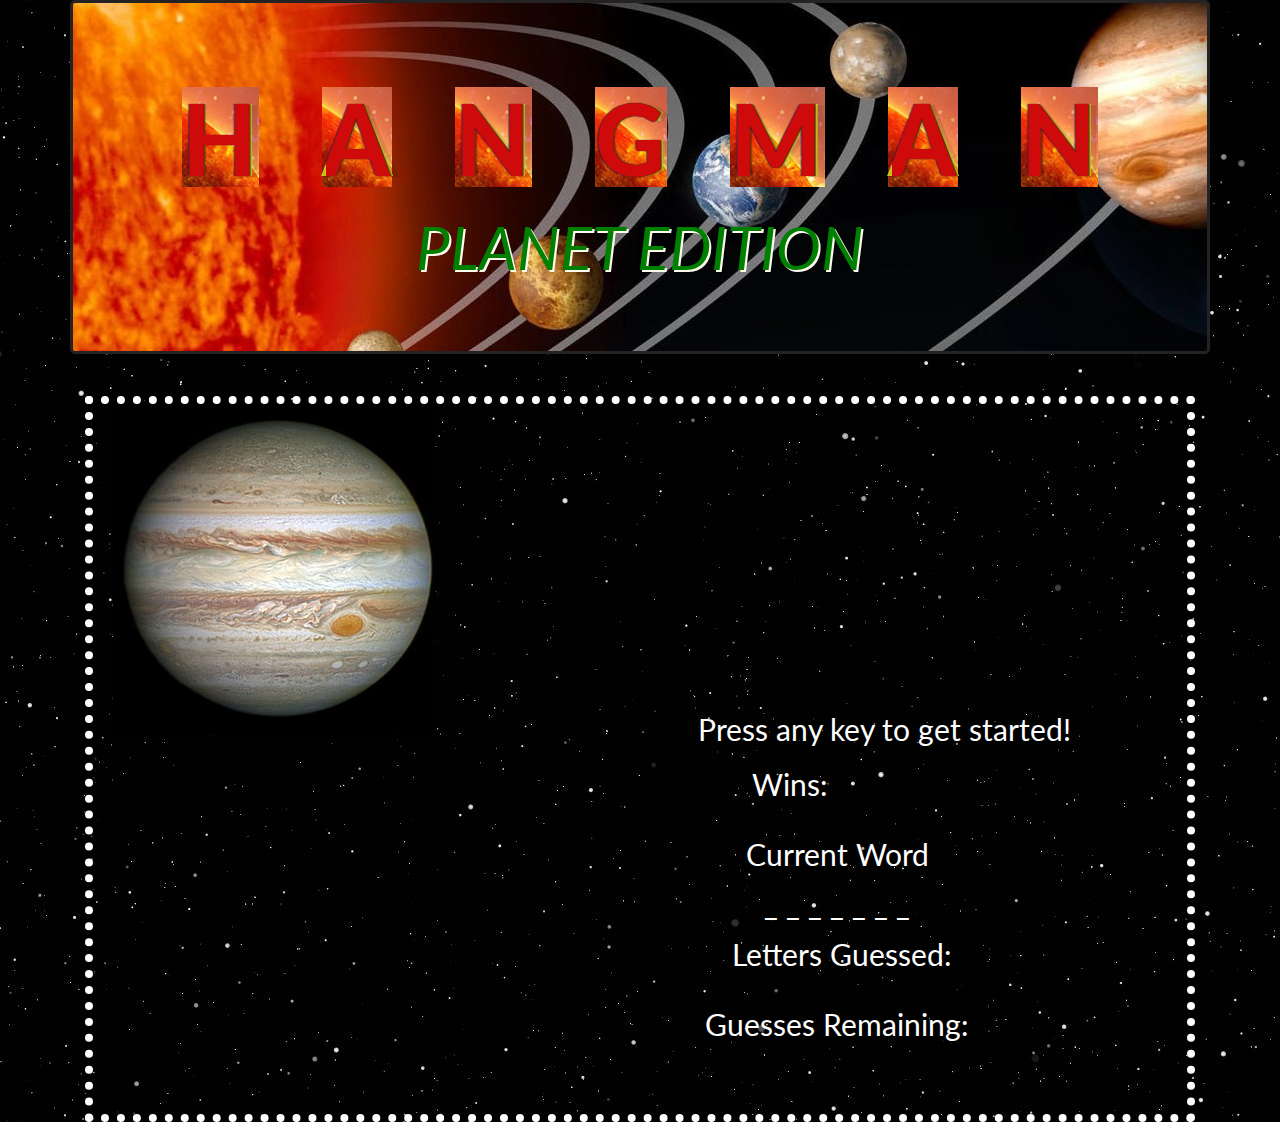
==== index.html @ fab5667a "added planet header" ====
<!DOCTYPE html>
<html lang="en">
<head>
    <meta charset="UTF-8">
    <meta name="viewport" content="width=device-width, initial-scale=1.0">
    <meta http-equiv="X-UA-Compatible" content="ie=edge">
    <title>HangMan</title>
    <link rel="stylesheet" href="https://maxcdn.bootstrapcdn.com/bootstrap/4.0.0/css/bootstrap.min.css" integrity="sha384-Gn5384xqQ1aoWXA+058RXPxPg6fy4IWvTNh0E263XmFcJlSAwiGgFAW/dAiS6JXm" crossorigin="anonymous">
    <link rel="stylesheet" href="assets/css/reset.css">
    <link rel="stylesheet" href="assets/css/style.css">
</head>
<body>
<div class="container">
    <div class="row">
        <header class="col-xl-12 jumbotron">
        <div class="foo">
            <h1> 
                <span class="letter" data-letter="H">H</span> 
                <span class="letter" data-letter="A">A</span>
                <span class="letter" data-letter="N">N</span>
                <span class="letter" data-letter="G">G</span>
                <span class="letter" data-letter="M">M</span>
                <span class="letter" data-letter="A">A</span>
                <span class="letter" data-letter="N">N</span>
            </h1>
        </div>
            <p class="ple">PLANET EDITION</p>
        </header>
    </div>
    <div class="borders"> 
    <div class="row">
        <div class="col-md-6 leftrow img-responsive">
           <p class="img"></p>
        </div>
    </div>
         <div class="row row1">
            <div class="col-md-12"> 
              <p>Press any key to get started!</p>
            </div>
        </div>
        <div class="row row2">
            <p class="col-md-10">Wins:</p>
        </div>
        <div class="row row3">
            <div class="col-md-11">
             <p>Current Word</p>
             <p id="entered"></p>
            </div>   
        </div>
        <div class="row row4">
         <div class="col-md-11">
            <p>Letters Guessed:</p>
            <p id="wrongL"></p>
         </div>
        </div>
        
        <div class="row row5">
         <div class="col-md-11 ">
            <p>Guesses Remaining:</p>
            <p id="guessR"></p>
         </div>
        </div>
    </div>     
  </div>
<script src="assets/javascript/game.js"></script>
<script src="https://code.jquery.com/jquery-3.2.1.slim.min.js" integrity="sha384-KJ3o2DKtIkvYIK3UENzmM7KCkRr/rE9/Qpg6aAZGJwFDMVNA/GpGFF93hXpG5KkN" crossorigin="anonymous"></script>
<script src="https://cdnjs.cloudflare.com/ajax/libs/popper.js/1.12.9/umd/popper.min.js" integrity="sha384-ApNbgh9B+Y1QKtv3Rn7W3mgPxhU9K/ScQsAP7hUibX39j7fakFPskvXusvfa0b4Q" crossorigin="anonymous"></script>
<script src="https://maxcdn.bootstrapcdn.com/bootstrap/4.0.0/js/bootstrap.min.js" integrity="sha384-JZR6Spejh4U02d8jOt6vLEHfe/JQGiRRSQQxSfFWpi1MquVdAyjUar5+76PVCmYl" crossorigin="anonymous"></script>
</body>
</html>
---- assets/css/style.css ----
@import url(https://fonts.googleapis.com/css?family=Lato:900);
*, *:before, *:after{
  box-sizing:border-box;
}
body{
    background-image: url("../images/stars.jpg"); 
    font-family: 'Lato', sans-serif;
    }

.jumbotron{
    color: green;
    font-size: 90px;
    background-image: url("../images/planets.jpg");
    background-repeat: no-repeat;
    background-position: -180px -450px;
    border: 3px solid rgb(36, 34, 34);
}
p {
    font-size: 30px;
    text-align: center; 
    padding: 10px;
    color: white;
}
.borders{
     border:dotted 8px rgb(255, 255, 255);
     position: relative;
     top: 10px;  
}
h1 {
    text-align: center  
}
div.foo{
    width: 90%;
    margin: 0 auto;
    text-align: center;
  }
  .letter{
    display: inline-block;
    font-weight: 900;
    font-size: 100px;
    margin: 0.2em;
    position: relative;
    color: rgb(223, 219, 31);
    transform-style: preserve-3d;
    perspective: 400;
    z-index: 1;
    background-image: url("../images/al.jpg");
    background-position: 500px -60px;
  }
  .letter:before, .letter:after{
    position:absolute;
    content: attr(data-letter);
    transform-origin: top left;
    top:0;
    left:0;
  }
  .letter, .letter:before, .letter:after{
    transition: all 0.3s ease-in-out;
  }
  .letter:before{
    color: rgb(206, 10, 10);
    text-shadow: 
      -1px 0px 1px rgba(26, 15, 75, 0.8),
      1px 0px 1px rgba(0,0,0,.8);
    z-index: 3;
    transform:
      rotateX(0deg)
      rotateY(-15deg)
      rotateZ(0deg);
  }
  .letter:after{
    color: rgba(0,0,0,.11);
    z-index:2;
    transform:
      scale(1.08,1)
      rotateX(0deg)
      rotateY(0deg)
      rotateZ(0deg)
      skew(0deg,1deg);
  }
  .letter:hover:before{
    color: #a71414;
    transform:
      rotateX(0deg)
      rotateY(-40deg)
      rotateZ(0deg);
  }
  .letter:hover:after{
    transform:
      scale(1.08,1)
      rotateX(0deg)
      rotateY(40deg)
      rotateZ(0deg)
      skew(0deg,22deg);
  }
   .img{
    background-image: url("../images/jupiter.jpg");
    position: relative;
    left: 20px;
    /*background-position: -280px -550px;*/
    background-repeat: no-repeat;
    width: 320px;
    height: 350px;
  }

  .row1 {
    position: relative;
    left: 244px;
    bottom: 50px;   
  }
  .row2 {
    position: relative;
    left: 244px;
    bottom: 45px;
    padding-bottom: 20px;     
  }
  .row3 {
    position: relative;
    left: 244px;
    bottom: 45px;     
  }
  .row4 {
    position: relative;
    left: 249px;
    bottom: 45px;  
  }
  .row5 {
    position: relative;
    left: 244px;
    bottom: 45px;
  }
 .ple {
   color: green;
   font-style: oblique;
   font-size: 60px;
   text-shadow: 2px 2px floralwhite;

 }
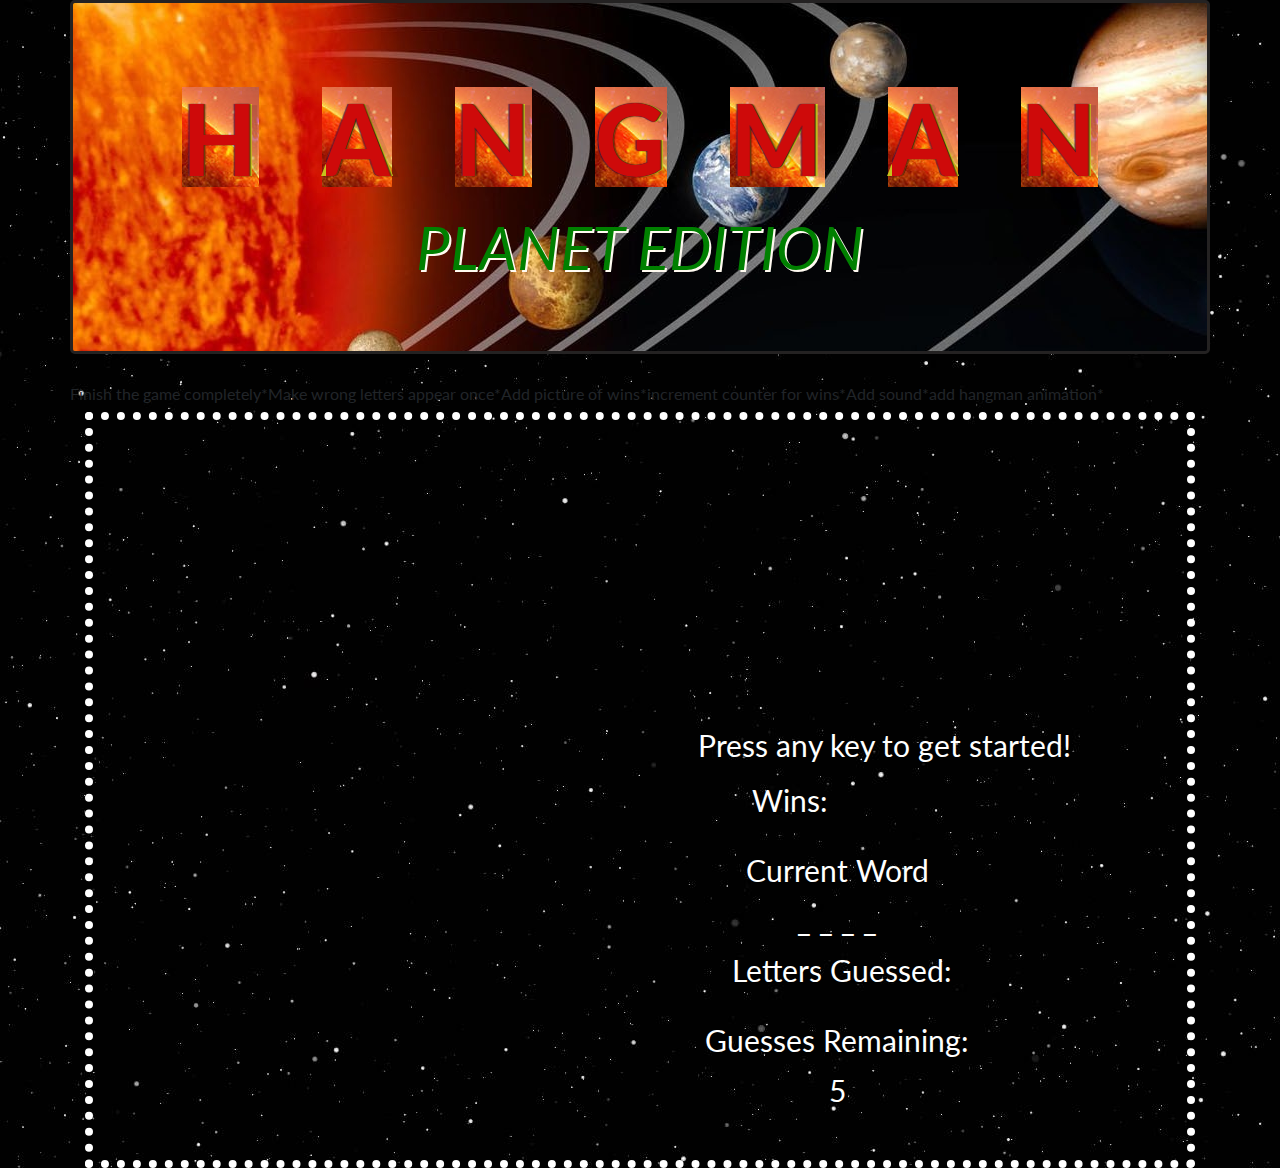
==== commit 85d1066d: "major upgrades mainly JS" ====
--- a/index.html
+++ b/index.html
@@ -26,6 +26,18 @@
         </div>
             <p class="ple">PLANET EDITION</p>
         </header>
+        <table>
+            <tr>
+                <td>Finish the game completely*</td>
+                <td>Make wrong letters appear once*</td>
+                <td>Add picture of wins*</td>
+                <td>increment counter for wins*</td>
+                <td>Add sound*</td>
+                <td>add hangman animation*</td>
+                 
+                
+            </tr>
+        </table>
     </div>
     <div class="borders"> 
     <div class="row">
--- a/assets/css/style.css
+++ b/assets/css/style.css
@@ -95,7 +95,7 @@
       skew(0deg,22deg);
   }
    .img{
-    background-image: url("../images/jupiter.jpg");
+   /* background-image: url("../images/jupiter.jpg");*/
     position: relative;
     left: 20px;
     /*background-position: -280px -550px;*/
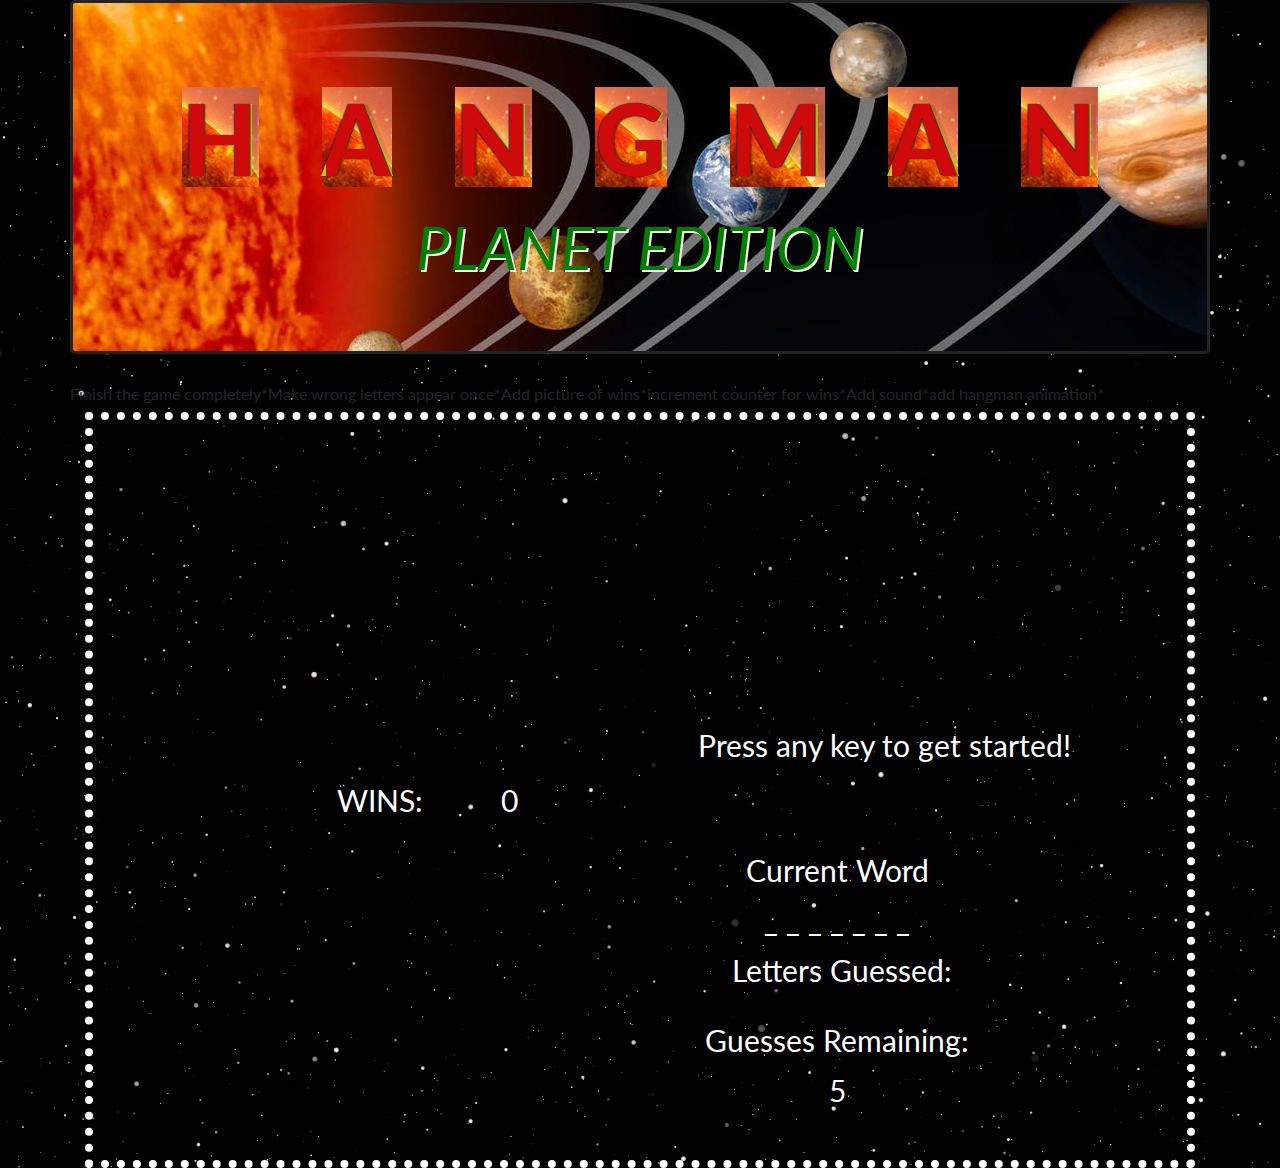
==== commit 2621979f: "changed letter choice to work and added gameover function" ====
--- a/index.html
+++ b/index.html
@@ -51,7 +51,8 @@
             </div>
         </div>
         <div class="row row2">
-            <p class="col-md-10">Wins:</p>
+            <p class="col-md-1">WINS:</p>
+            <p id="win" class="col-md-2"></p>
         </div>
         <div class="row row3">
             <div class="col-md-11">
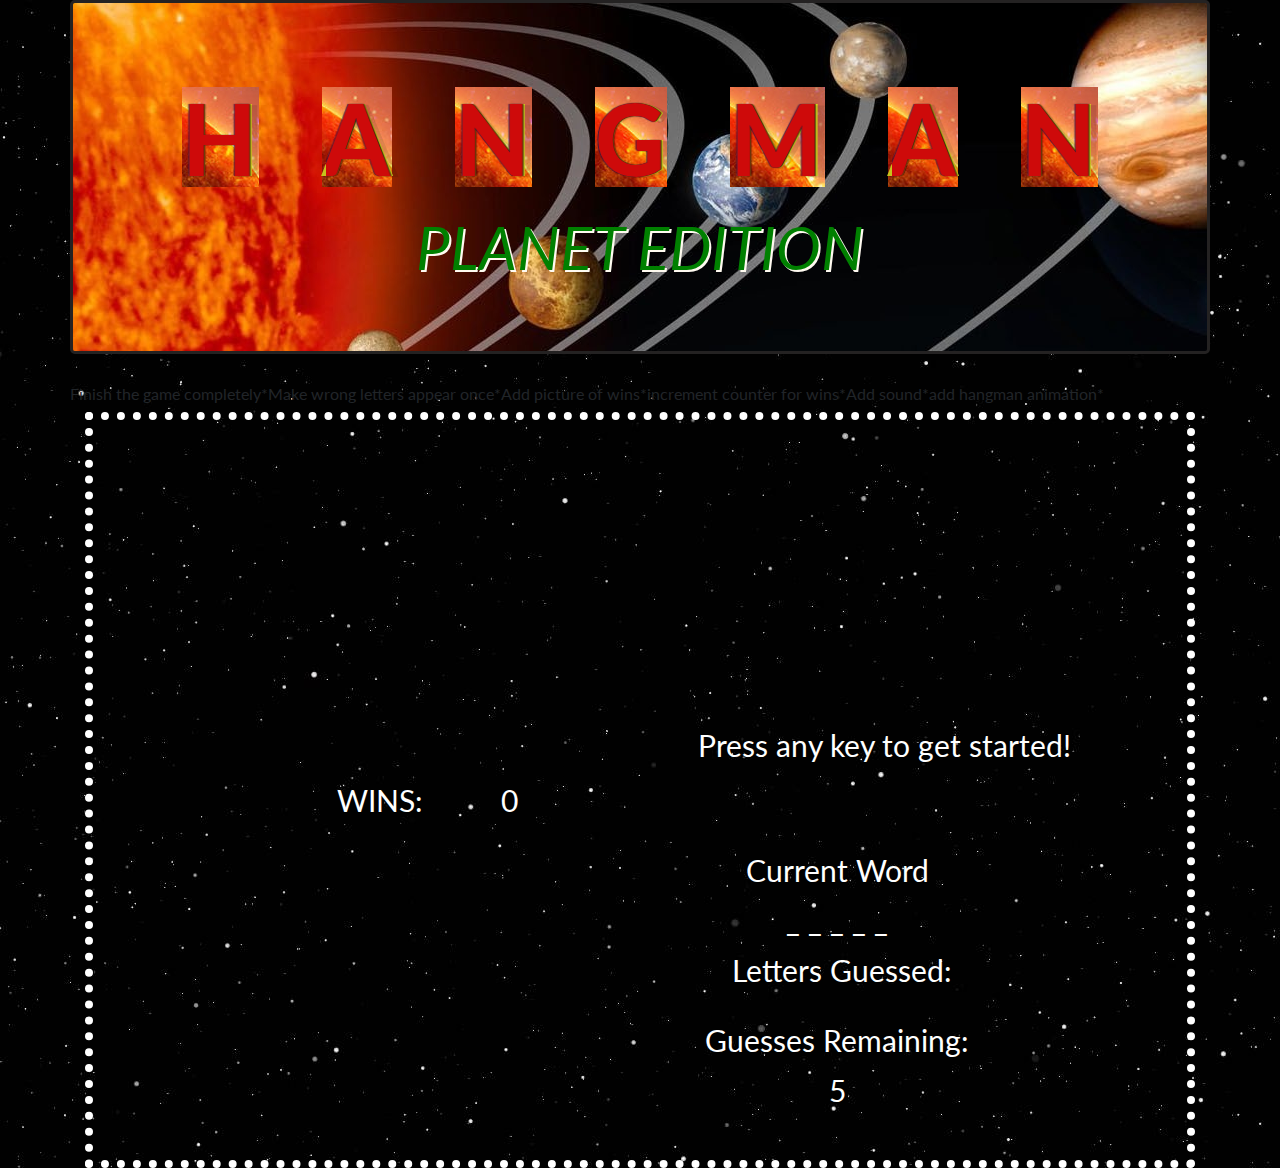
==== commit 8fa3fb57: "Got the images to match with the planetn right or wrong" ====
--- a/index.html
+++ b/index.html
@@ -42,7 +42,10 @@
     <div class="borders"> 
     <div class="row">
         <div class="col-md-6 leftrow img-responsive">
-           <p class="img"></p>
+            
+           <div id="pltIMG">
+               
+           </div>
         </div>
     </div>
          <div class="row row1">
--- a/assets/css/style.css
+++ b/assets/css/style.css
@@ -94,8 +94,9 @@
       rotateZ(0deg)
       skew(0deg,22deg);
   }
-   .img{
-   /* background-image: url("../images/jupiter.jpg");*/
+   #pltIMG{ 
+       /* background-image: url("../images/uranus.jpg");   */
+      /* background-image: url("../images/earth.jpg");  */
     position: relative;
     left: 20px;
     /*background-position: -280px -550px;*/
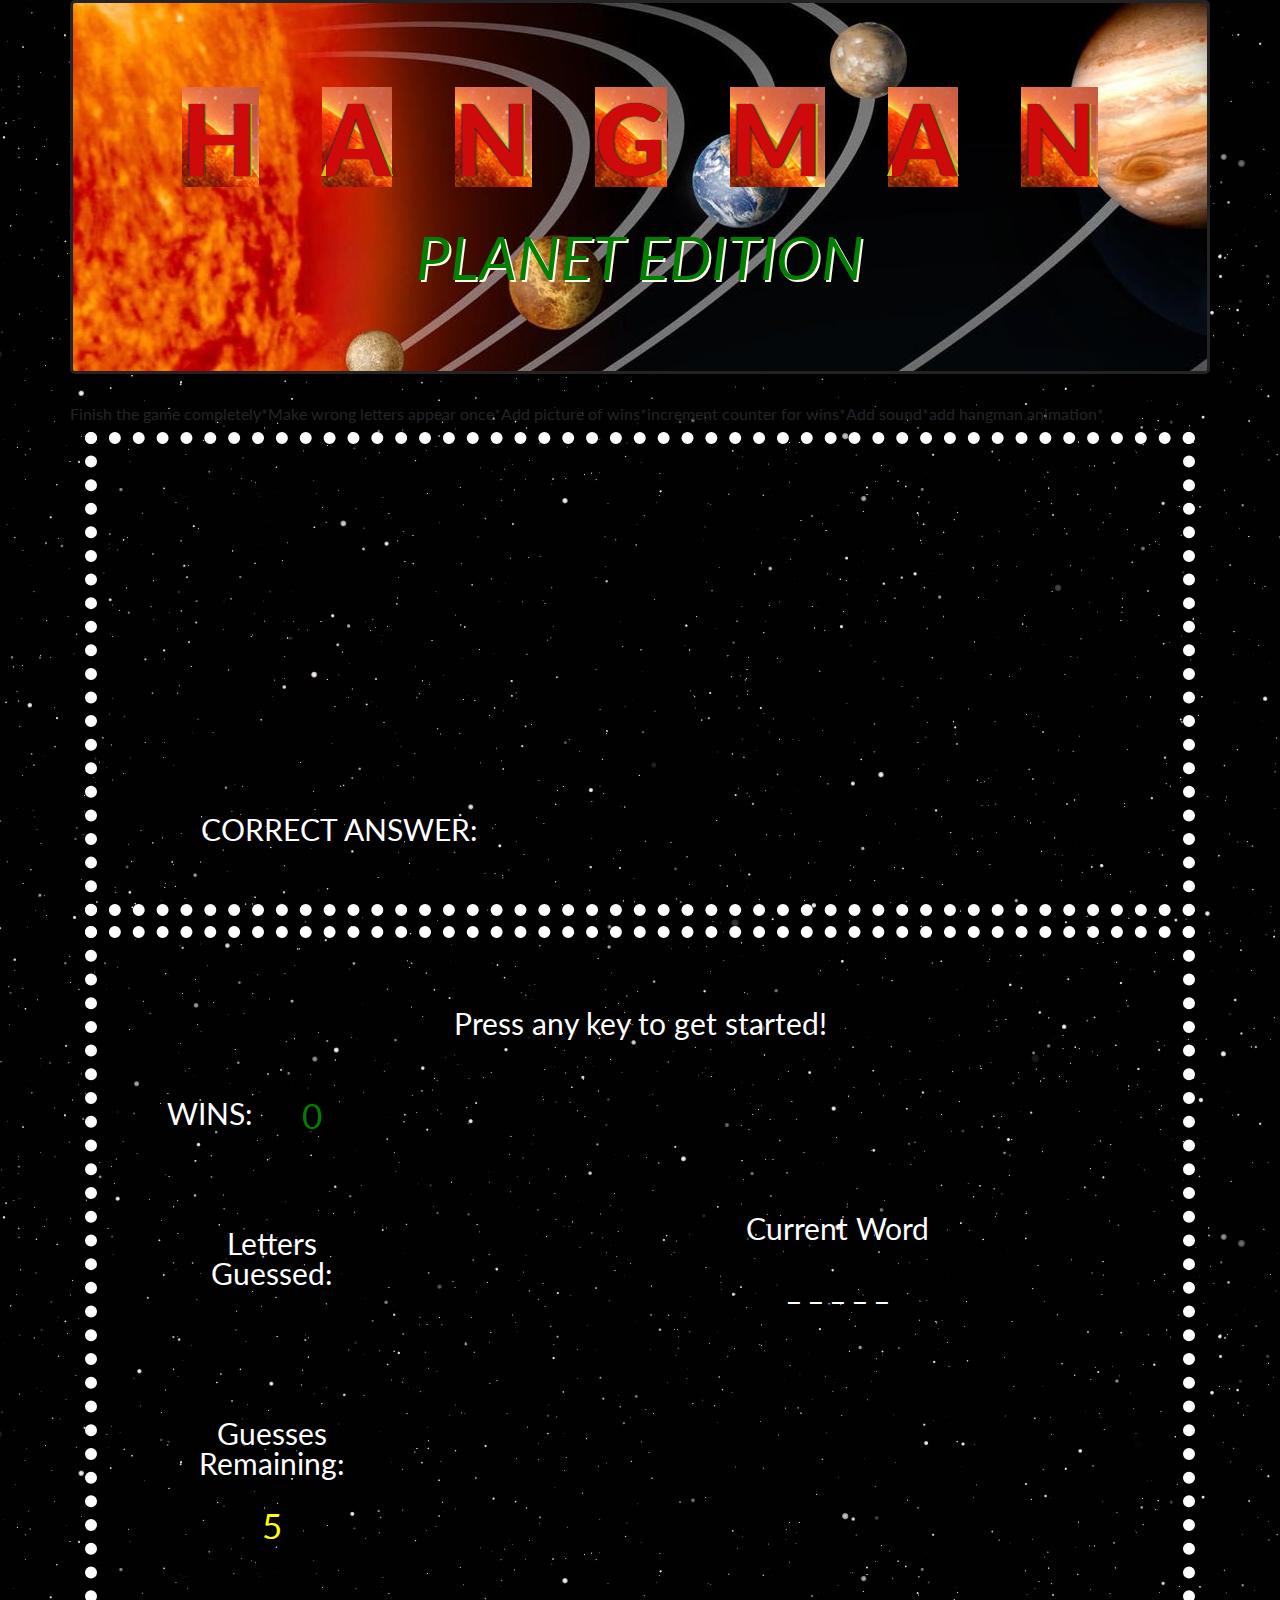
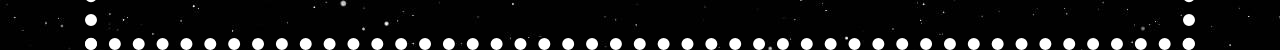
==== commit 3036f0fd: "added pic paragraph, rearragned info, added title of correct answer, added color and some css" ====
--- a/index.html
+++ b/index.html
@@ -1,86 +1,97 @@
 <!DOCTYPE html>
 <html lang="en">
+
 <head>
     <meta charset="UTF-8">
     <meta name="viewport" content="width=device-width, initial-scale=1.0">
     <meta http-equiv="X-UA-Compatible" content="ie=edge">
     <title>HangMan</title>
-    <link rel="stylesheet" href="https://maxcdn.bootstrapcdn.com/bootstrap/4.0.0/css/bootstrap.min.css" integrity="sha384-Gn5384xqQ1aoWXA+058RXPxPg6fy4IWvTNh0E263XmFcJlSAwiGgFAW/dAiS6JXm" crossorigin="anonymous">
+    <link rel="stylesheet" href="https://maxcdn.bootstrapcdn.com/bootstrap/4.0.0/css/bootstrap.min.css" integrity="sha384-Gn5384xqQ1aoWXA+058RXPxPg6fy4IWvTNh0E263XmFcJlSAwiGgFAW/dAiS6JXm"
+        crossorigin="anonymous">
     <link rel="stylesheet" href="assets/css/reset.css">
     <link rel="stylesheet" href="assets/css/style.css">
 </head>
+
 <body>
-<div class="container">
-    <div class="row">
-        <header class="col-xl-12 jumbotron">
-        <div class="foo">
-            <h1> 
-                <span class="letter" data-letter="H">H</span> 
-                <span class="letter" data-letter="A">A</span>
-                <span class="letter" data-letter="N">N</span>
-                <span class="letter" data-letter="G">G</span>
-                <span class="letter" data-letter="M">M</span>
-                <span class="letter" data-letter="A">A</span>
-                <span class="letter" data-letter="N">N</span>
-            </h1>
+    <div class="container">
+        <div class="row">
+            <header class="col-xl-12 jumbotron">
+                <div class="foo">
+                    <h1>
+                        <span class="letter" data-letter="H">H</span>
+                        <span class="letter" data-letter="A">A</span>
+                        <span class="letter" data-letter="N">N</span>
+                        <span class="letter" data-letter="G">G</span>
+                        <span class="letter" data-letter="M">M</span>
+                        <span class="letter" data-letter="A">A</span>
+                        <span class="letter" data-letter="N">N</span>
+                    </h1>
+                </div>
+                <p class="ple">PLANET EDITION</p>
+            </header>
+            <table>
+                <tr>
+                    <td>Finish the game completely*</td>
+                    <td>Make wrong letters appear once*</td>
+                    <td>Add picture of wins*</td>
+                    <td>increment counter for wins*</td>
+                    <td>Add sound*</td>
+                    <td>add hangman animation*</td>
+
+
+                </tr>
+            </table>
         </div>
-            <p class="ple">PLANET EDITION</p>
-        </header>
-        <table>
-            <tr>
-                <td>Finish the game completely*</td>
-                <td>Make wrong letters appear once*</td>
-                <td>Add picture of wins*</td>
-                <td>increment counter for wins*</td>
-                <td>Add sound*</td>
-                <td>add hangman animation*</td>
+        <div class="borders">
+            <div class="row">
+
+                <div id="pltIMG" class="col-md-4"></div>
+                <div id="pltPara" class="col-md-8"></div>
+            </div>
+            <div class="row">
+                
+                 <p class="col" >CORRECT ANSWER:</p> <p id="title" class="col-4"></p>
                  
+            </div>
+        </div>
+        <div id="info">
+            <div class="row row1">
+                <div class="col-md-12">
+                    <p>Press any key to get started!</p>
+                </div>
+            </div>
+            <div class="row row2">
+                <p class="col-md-1">WINS:<p id="win" class="col-md-1"></p></p>
                 
-            </tr>
-        </table>
-    </div>
-    <div class="borders"> 
-    <div class="row">
-        <div class="col-md-6 leftrow img-responsive">
-            
-           <div id="pltIMG">
-               
-           </div>
+            </div>
+            <div class="row row3">
+                <div class="col-md-11">
+                    <p>Current Word</p>
+                    <p id="entered"></p>
+                </div>
+            </div>
+            <div class="row row4">
+                <div class="col-md-3">
+                    <p>Letters Guessed: <p id="wrongL"></p></p>
+                   
+                </div>
+            </div>
+
+            <div class="row row5">
+                <div class="col-md-3 ">
+                    <p>Guesses Remaining:<p id="guessR"></p></p>
+                    
+                </div>
+            </div>
         </div>
     </div>
-         <div class="row row1">
-            <div class="col-md-12"> 
-              <p>Press any key to get started!</p>
-            </div>
-        </div>
-        <div class="row row2">
-            <p class="col-md-1">WINS:</p>
-            <p id="win" class="col-md-2"></p>
-        </div>
-        <div class="row row3">
-            <div class="col-md-11">
-             <p>Current Word</p>
-             <p id="entered"></p>
-            </div>   
-        </div>
-        <div class="row row4">
-         <div class="col-md-11">
-            <p>Letters Guessed:</p>
-            <p id="wrongL"></p>
-         </div>
-        </div>
-        
-        <div class="row row5">
-         <div class="col-md-11 ">
-            <p>Guesses Remaining:</p>
-            <p id="guessR"></p>
-         </div>
-        </div>
-    </div>     
-  </div>
-<script src="assets/javascript/game.js"></script>
-<script src="https://code.jquery.com/jquery-3.2.1.slim.min.js" integrity="sha384-KJ3o2DKtIkvYIK3UENzmM7KCkRr/rE9/Qpg6aAZGJwFDMVNA/GpGFF93hXpG5KkN" crossorigin="anonymous"></script>
-<script src="https://cdnjs.cloudflare.com/ajax/libs/popper.js/1.12.9/umd/popper.min.js" integrity="sha384-ApNbgh9B+Y1QKtv3Rn7W3mgPxhU9K/ScQsAP7hUibX39j7fakFPskvXusvfa0b4Q" crossorigin="anonymous"></script>
-<script src="https://maxcdn.bootstrapcdn.com/bootstrap/4.0.0/js/bootstrap.min.js" integrity="sha384-JZR6Spejh4U02d8jOt6vLEHfe/JQGiRRSQQxSfFWpi1MquVdAyjUar5+76PVCmYl" crossorigin="anonymous"></script>
+    <script src="assets/javascript/game.js"></script>
+    <script src="https://code.jquery.com/jquery-3.2.1.slim.min.js" integrity="sha384-KJ3o2DKtIkvYIK3UENzmM7KCkRr/rE9/Qpg6aAZGJwFDMVNA/GpGFF93hXpG5KkN"
+        crossorigin="anonymous"></script>
+    <script src="https://cdnjs.cloudflare.com/ajax/libs/popper.js/1.12.9/umd/popper.min.js" integrity="sha384-ApNbgh9B+Y1QKtv3Rn7W3mgPxhU9K/ScQsAP7hUibX39j7fakFPskvXusvfa0b4Q"
+        crossorigin="anonymous"></script>
+    <script src="https://maxcdn.bootstrapcdn.com/bootstrap/4.0.0/js/bootstrap.min.js" integrity="sha384-JZR6Spejh4U02d8jOt6vLEHfe/JQGiRRSQQxSfFWpi1MquVdAyjUar5+76PVCmYl"
+        crossorigin="anonymous"></script>
 </body>
+
 </html>--- a/assets/css/style.css
+++ b/assets/css/style.css
@@ -20,10 +20,11 @@
     font-size: 30px;
     text-align: center; 
     padding: 10px;
+    margin:10px;
     color: white;
 }
 .borders{
-     border:dotted 8px rgb(255, 255, 255);
+     border:dotted 12px rgb(255, 255, 255);
      position: relative;
      top: 10px;  
 }
@@ -94,6 +95,7 @@
       rotateZ(0deg)
       skew(0deg,22deg);
   }
+
    #pltIMG{ 
        /* background-image: url("../images/uranus.jpg");   */
       /* background-image: url("../images/earth.jpg");  */
@@ -103,32 +105,45 @@
     background-repeat: no-repeat;
     width: 320px;
     height: 350px;
+    padding-left: 10px;
+  }
+  #pltPara {
+    padding-top: 80px;
+    color: white;
+    letter-spacing: 1.2px;
+    font-size: 20px; 
+  }
+  #info{
+    margin-top: 20px;
+    border: dotted 12px white;
   }
 
   .row1 {
     position: relative;
-    left: 244px;
-    bottom: 50px;   
+    left: 0px;
+   top: 50px;   
   }
   .row2 {
     position: relative;
-    left: 244px;
-    bottom: 45px;
-    padding-bottom: 20px;     
+    left:60px;
+    top: 70px;
+    padding-bottom: 40px;     
   }
   .row3 {
     position: relative;
     left: 244px;
-    bottom: 45px;     
+    top:70px;     
   }
   .row4 {
     position: relative;
-    left: 249px;
-    bottom: 45px;  
+    left: 50px;
+    bottom: 45px;
+    padding-bottom: 30px;  
+   
   }
   .row5 {
     position: relative;
-    left: 244px;
+    left: 50px;
     bottom: 45px;
   }
  .ple {
@@ -136,5 +151,24 @@
    font-style: oblique;
    font-size: 60px;
    text-shadow: 2px 2px floralwhite;
-
+ }
+ #wrongL {
+   color: red;
+   font-size: 35px;
+ }
+ #win{
+   color: green;
+   font-size: 35px;
+ }
+ #guessR{
+   color: yellow;
+   font-size: 35px;
+ }
+ #title {
+   font-size: 60px;
+   color: purple;
+   text-shadow: white 2px 2px;
+   padding-bottom: 80px;
+   margin-right: 220px;
+   letter-spacing: 2px;
  }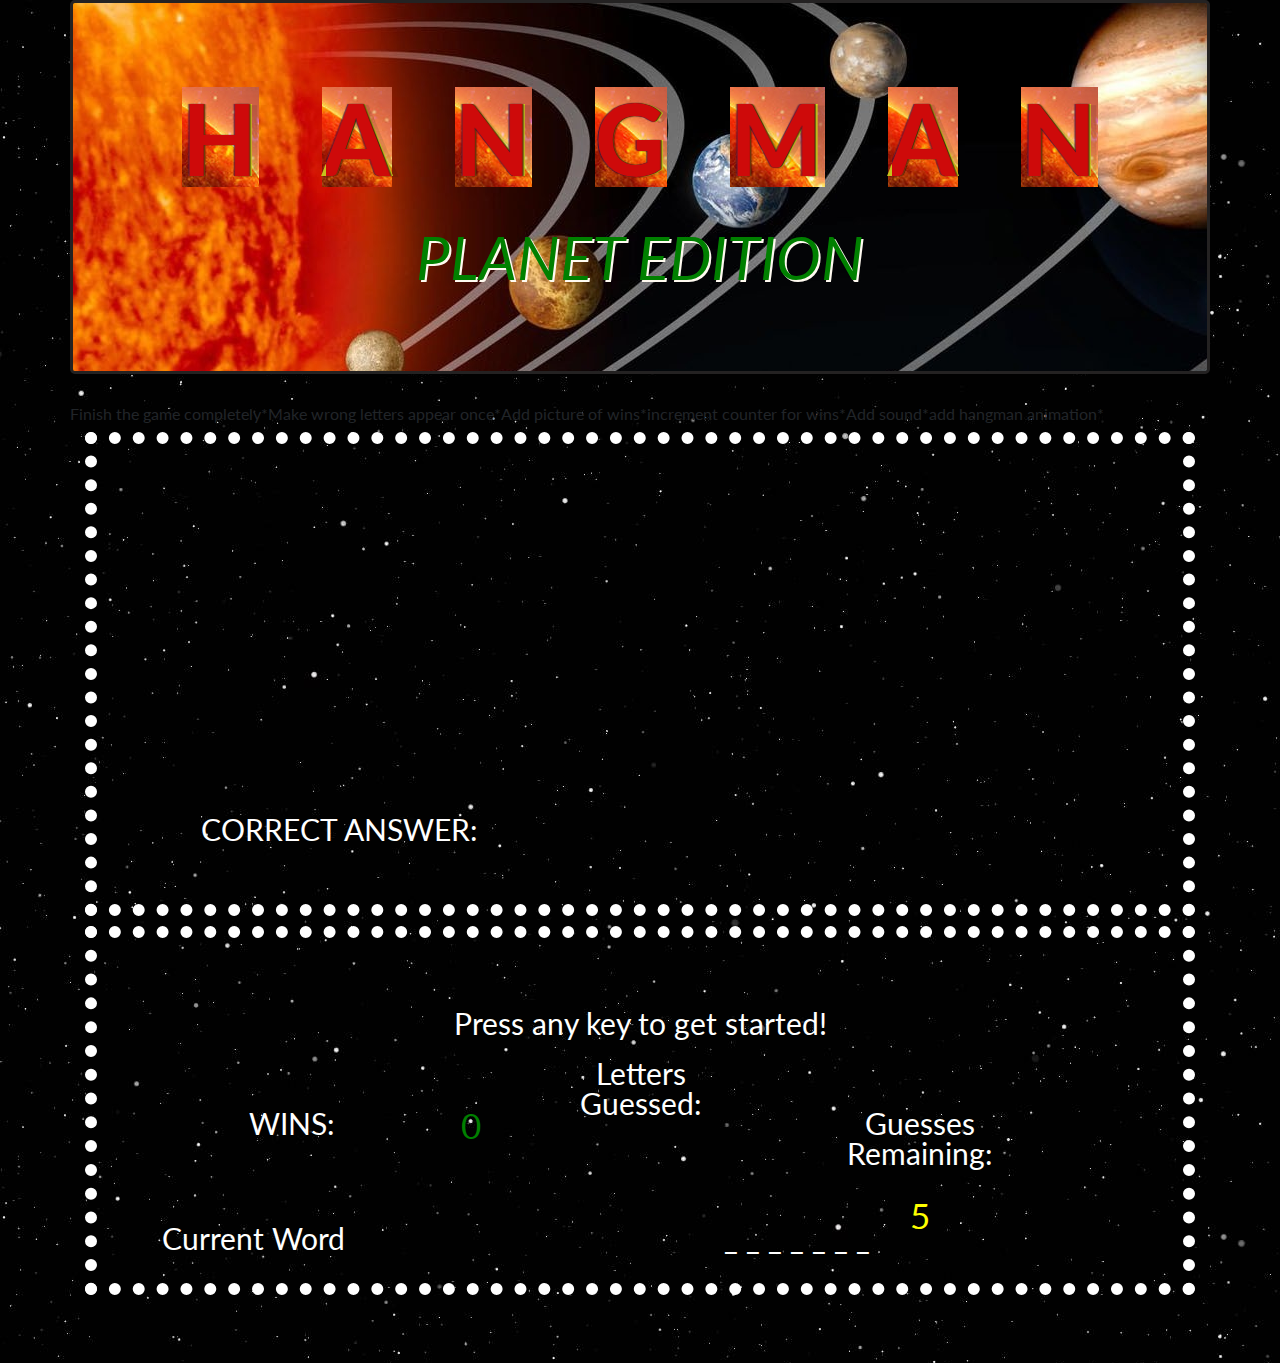
==== commit 17b268a8: "Tried to change BootStrap so it will align but off" ====
--- a/index.html
+++ b/index.html
@@ -44,14 +44,12 @@
         </div>
         <div class="borders">
             <div class="row">
-
                 <div id="pltIMG" class="col-md-4"></div>
                 <div id="pltPara" class="col-md-8"></div>
             </div>
             <div class="row">
-                
-                 <p class="col" >CORRECT ANSWER:</p> <p id="title" class="col-4"></p>
-                 
+                <p class="col">CORRECT ANSWER:</p>
+                <p id="title" class="col-4"></p>
             </div>
         </div>
         <div id="info">
@@ -60,27 +58,21 @@
                     <p>Press any key to get started!</p>
                 </div>
             </div>
+
             <div class="row row2">
-                <p class="col-md-1">WINS:<p id="win" class="col-md-1"></p></p>
-                
-            </div>
-            <div class="row row3">
-                <div class="col-md-11">
+                <p class="col-md-3">WINS:</p>
+                <p id="win"></p>
+                <div class="col-md-3 row3">
+                    <p>Letters Guessed:</p>
+                    <p id="wrongL"></p>
+                </div>
+                <div class="col-md-3 ">
+                    <p>Guesses Remaining:</p>
+                    <p id="guessR"></p>
+                </div>
+                <div class="row row3 col-md-12">
                     <p>Current Word</p>
-                    <p id="entered"></p>
-                </div>
-            </div>
-            <div class="row row4">
-                <div class="col-md-3">
-                    <p>Letters Guessed: <p id="wrongL"></p></p>
-                   
-                </div>
-            </div>
-
-            <div class="row row5">
-                <div class="col-md-3 ">
-                    <p>Guesses Remaining:<p id="guessR"></p></p>
-                    
+                    <p class="col" id="entered"></p>
                 </div>
             </div>
         </div>
--- a/assets/css/style.css
+++ b/assets/css/style.css
@@ -126,18 +126,18 @@
   .row2 {
     position: relative;
     left:60px;
-    top: 70px;
+    bottom:-80px;
     padding-bottom: 40px;     
   }
   .row3 {
     position: relative;
-    left: 244px;
-    top:70px;     
+    left: 0px;
+    bottom:50px;     
   }
   .row4 {
     position: relative;
     left: 50px;
-    bottom: 45px;
+    bottom: 25px;
     padding-bottom: 30px;  
    
   }
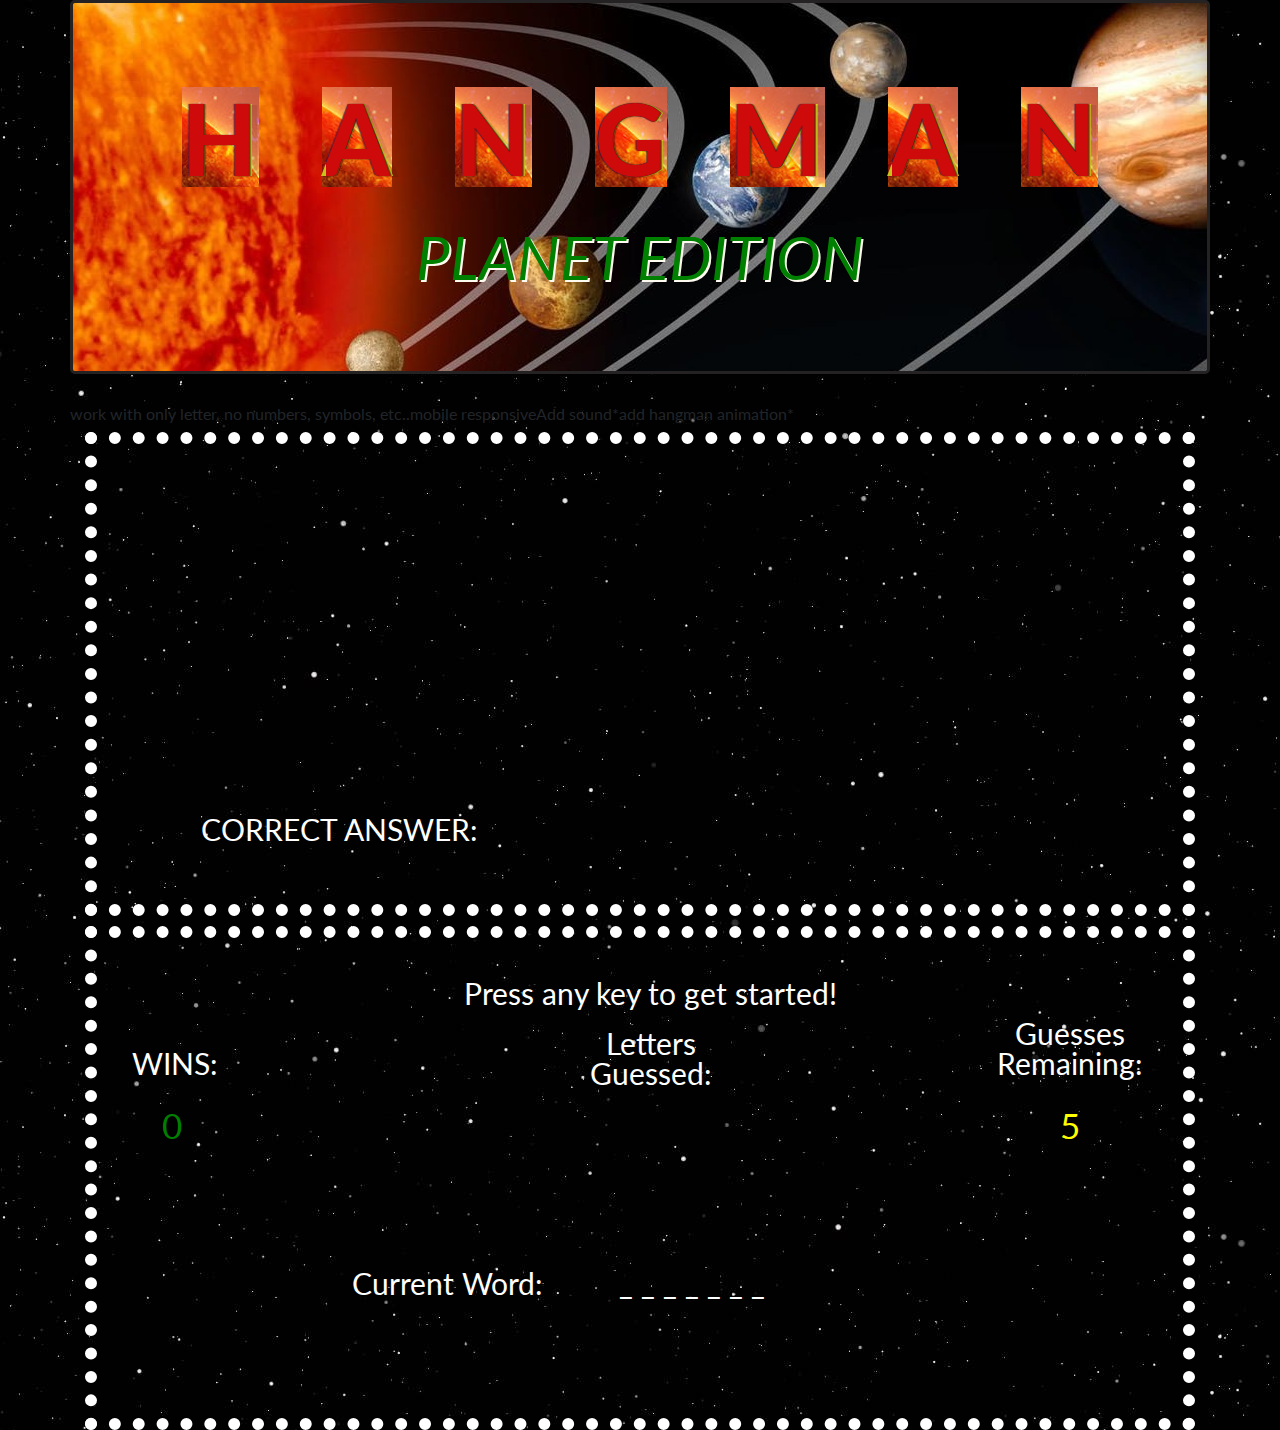
==== commit 9286f5f4: "fixed alignment issuse with info bootstrap, and add some css adjustments" ====
--- a/index.html
+++ b/index.html
@@ -31,10 +31,8 @@
             </header>
             <table>
                 <tr>
-                    <td>Finish the game completely*</td>
-                    <td>Make wrong letters appear once*</td>
-                    <td>Add picture of wins*</td>
-                    <td>increment counter for wins*</td>
+                    <td>work with only letter, no numbers, symbols, etc.. </td>
+                    <td>mobile responsive </td>
                     <td>Add sound*</td>
                     <td>add hangman animation*</td>
 
@@ -58,21 +56,18 @@
                     <p>Press any key to get started!</p>
                 </div>
             </div>
-
-            <div class="row row2">
-                <p class="col-md-3">WINS:</p>
-                <p id="win"></p>
+            <div class="row">
+                <div class="col-md-3 row1">
+                    <p class="col-md-3">WINS:<p id="win"></p></p>
+                </div>
+                <div class="col-md-3 row2">
+                    <p>Letters Guessed:<p id="wrongL"></p></p>
+                </div>
                 <div class="col-md-3 row3">
-                    <p>Letters Guessed:</p>
-                    <p id="wrongL"></p>
+                    <p>Guesses Remaining:<p id="guessR"></p></p>
                 </div>
-                <div class="col-md-3 ">
-                    <p>Guesses Remaining:</p>
-                    <p id="guessR"></p>
-                </div>
-                <div class="row row3 col-md-12">
-                    <p>Current Word</p>
-                    <p class="col" id="entered"></p>
+                <div class="row row4 col-md-6">
+                    <p>Current Word:<p class="col" id="entered"></p></p>
                 </div>
             </div>
         </div>
--- a/assets/css/style.css
+++ b/assets/css/style.css
@@ -7,7 +7,6 @@
     background-image: url("../images/stars.jpg"); 
     font-family: 'Lato', sans-serif;
     }
-
 .jumbotron{
     color: green;
     font-size: 90px;
@@ -120,31 +119,24 @@
 
   .row1 {
     position: relative;
-    left: 0px;
-   top: 50px;   
+    left: 10px;
+    top: 20px;   
   }
   .row2 {
     position: relative;
-    left:60px;
-    bottom:-80px;
-    padding-bottom: 40px;     
+    left:150px;
+    bottom:0px;
+    padding-bottom: 180px;     
   }
   .row3 {
     position: relative;
-    left: 0px;
-    bottom:50px;     
+    left:290px;
+    bottom:10px;     
   }
   .row4 {
     position: relative;
-    left: 50px;
-    bottom: 25px;
-    padding-bottom: 30px;  
-   
-  }
-  .row5 {
-    position: relative;
-    left: 50px;
-    bottom: 45px;
+    left:250px;
+    bottom:100px;     
   }
  .ple {
    color: green;
@@ -157,12 +149,15 @@
    font-size: 35px;
  }
  #win{
+   position: relative;
    color: green;
    font-size: 35px;
+   right: 60px;
  }
  #guessR{
    color: yellow;
    font-size: 35px;
+   bottom: 50px;
  }
  #title {
    font-size: 60px;
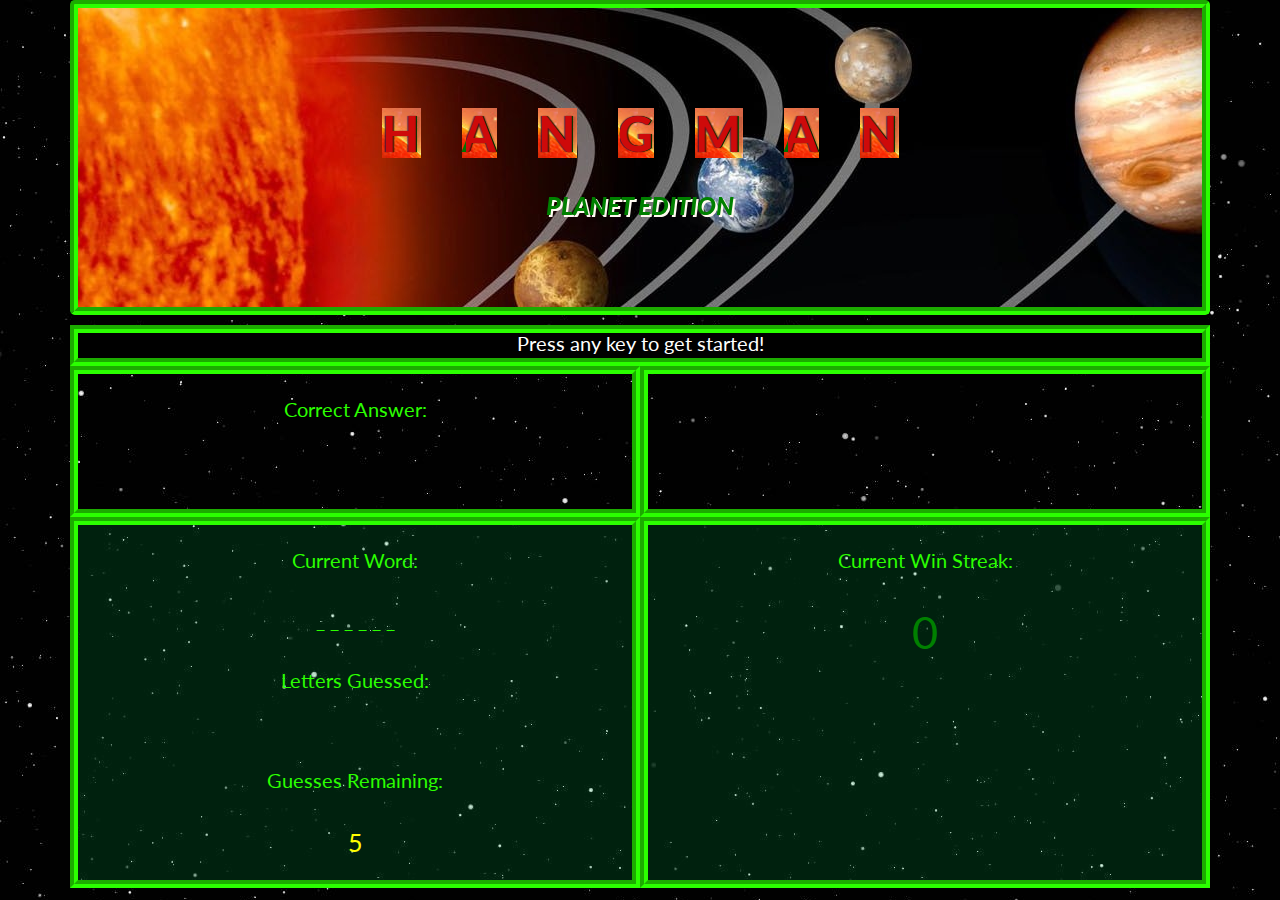
==== commit 8472eb0b: "added bootstrap and css styling" ====
--- a/index.html
+++ b/index.html
@@ -13,10 +13,10 @@
 </head>
 
 <body>
-    <div class="container">
-        <div class="row">
-            <header class="col-xl-12 jumbotron">
-                <div class="foo">
+    <section>
+        <div class="container">
+            <div class="row">
+                <header class="col-sm-12 foo letter jumbotron">
                     <h1>
                         <span class="letter" data-letter="H">H</span>
                         <span class="letter" data-letter="A">A</span>
@@ -26,52 +26,38 @@
                         <span class="letter" data-letter="A">A</span>
                         <span class="letter" data-letter="N">N</span>
                     </h1>
-                </div>
-                <p class="ple">PLANET EDITION</p>
-            </header>
-            <table>
-                <tr>
-                    <td>work with only letter, no numbers, symbols, etc.. </td>
-                    <td>mobile responsive </td>
-                    <td>Add sound*</td>
-                    <td>add hangman animation*</td>
-
-
-                </tr>
-            </table>
-        </div>
-        <div class="borders">
-            <div class="row">
-                <div id="pltIMG" class="col-md-4"></div>
-                <div id="pltPara" class="col-md-8"></div>
+                    <p class="ple">PLANET EDITION</p>
+                </header>
+                <p class="col-sm-12 border1 keystrtMargin">Press any key to get started!</p>
             </div>
             <div class="row">
-                <p class="col">CORRECT ANSWER:</p>
-                <p id="title" class="col-4"></p>
-            </div>
-        </div>
-        <div id="info">
-            <div class="row row1">
-                <div class="col-md-12">
-                    <p>Press any key to get started!</p>
+                <div class="col-sm-6 border1">
+                    <p style="padding-bottom: 0px;">Correct Answer:</p>
+                    <p id="title"></p>
+                    <p id="pltPara"></p>
+                </div>
+                <div class="col-sm-6 border1">
+                    <div id="pltIMG"></div>
                 </div>
             </div>
+            <!-- bottom row -->
             <div class="row">
-                <div class="col-md-3 row1">
-                    <p class="col-md-3">WINS:<p id="win"></p></p>
+                <!-- Col2 -->
+                <div class="col-sm-6 marginSet border1 backgroundAll">     
+                        <p>Current Word:</p>
+                        <p id="entered"></p>
+                        <p>Letters Guessed:</p>
+                        <p id="wrongL"></p>
+                        <p>Guesses Remaining:</p>
+                        <p id="guessR"></p>
                 </div>
-                <div class="col-md-3 row2">
-                    <p>Letters Guessed:<p id="wrongL"></p></p>
-                </div>
-                <div class="col-md-3 row3">
-                    <p>Guesses Remaining:<p id="guessR"></p></p>
-                </div>
-                <div class="row row4 col-md-6">
-                    <p>Current Word:<p class="col" id="entered"></p></p>
+                <div class="col-sm-6 border1 backgroundAll">
+                   <p>Current Win Streak:</p>
+                   <p id="win"></p>
                 </div>
             </div>
         </div>
-    </div>
+    </section>
     <script src="assets/javascript/game.js"></script>
     <script src="https://code.jquery.com/jquery-3.2.1.slim.min.js" integrity="sha384-KJ3o2DKtIkvYIK3UENzmM7KCkRr/rE9/Qpg6aAZGJwFDMVNA/GpGFF93hXpG5KkN"
         crossorigin="anonymous"></script>
--- a/assets/css/style.css
+++ b/assets/css/style.css
@@ -7,46 +7,26 @@
     background-image: url("../images/stars.jpg"); 
     font-family: 'Lato', sans-serif;
     }
-.jumbotron{
-    color: green;
-    font-size: 90px;
-    background-image: url("../images/planets.jpg");
-    background-repeat: no-repeat;
-    background-position: -180px -450px;
-    border: 3px solid rgb(36, 34, 34);
-}
-p {
-    font-size: 30px;
-    text-align: center; 
-    padding: 10px;
-    margin:10px;
-    color: white;
-}
-.borders{
-     border:dotted 12px rgb(255, 255, 255);
-     position: relative;
-     top: 10px;  
-}
+
 h1 {
     text-align: center  
 }
 div.foo{
-    width: 90%;
+    width: 100%;
     margin: 0 auto;
-    text-align: center;
   }
   .letter{
     display: inline-block;
     font-weight: 900;
-    font-size: 100px;
+    font-size: 50px;
     margin: 0.2em;
     position: relative;
-    color: rgb(223, 219, 31);
     transform-style: preserve-3d;
     perspective: 400;
     z-index: 1;
     background-image: url("../images/al.jpg");
     background-position: 500px -60px;
+    background-repeat: repeat;
   }
   .letter:before, .letter:after{
     position:absolute;
@@ -95,75 +75,83 @@
       skew(0deg,22deg);
   }
 
+  .jumbotron{
+    color: green;
+    height: 50%;
+    font-size: 90px;
+    background-image: url("../images/planets.jpg");
+    background-repeat: no-repeat;
+    background-position: -180px -450px;
+    border: groove 8px rgb(43, 255, 0); 
+    margin-left: 0px;
+    margin-top: 0px;
+    margin-bottom: 0px;  
+}
+p {
+    font-size: 20px;
+    text-align: center; 
+    padding: 15px;
+    margin:10px;
+    color:rgb(43, 255, 0);
+    font-family: 'Lato', sans-serif;
+}
    #pltIMG{ 
-       /* background-image: url("../images/uranus.jpg");   */
-      /* background-image: url("../images/earth.jpg");  */
-    position: relative;
-    left: 20px;
-    /*background-position: -280px -550px;*/
     background-repeat: no-repeat;
-    width: 320px;
-    height: 350px;
-    padding-left: 10px;
-  }
-  #pltPara {
-    padding-top: 80px;
-    color: white;
-    letter-spacing: 1.2px;
-    font-size: 20px; 
-  }
-  #info{
-    margin-top: 20px;
-    border: dotted 12px white;
+    width: 100%;
+    height: 100%;
   }
 
-  .row1 {
-    position: relative;
-    left: 10px;
-    top: 20px;   
+  .keystrtMargin {
+    margin-left: 0px;
+    margin-bottom: 0px;
+    color: white;
+    padding: 5px;
+    background-color: black
   }
-  .row2 {
-    position: relative;
-    left:150px;
-    bottom:0px;
-    padding-bottom: 180px;     
+
+  .marginSet{
+    padding-left: 0px;
+    padding-right: 0px; 
   }
-  .row3 {
-    position: relative;
-    left:290px;
-    bottom:10px;     
+
+  .border1{
+      border: groove 8px rgb(43, 255, 0);
+      padding-top:0px; 
   }
-  .row4 {
-    position: relative;
-    left:250px;
-    bottom:100px;     
+
+  .backgroundAll {
+    background-color: rgba(0, 189, 79, 0.178); 
   }
+
  .ple {
    color: green;
    font-style: oblique;
-   font-size: 60px;
+   font-size: 25px;
    text-shadow: 2px 2px floralwhite;
  }
  #wrongL {
    color: red;
-   font-size: 35px;
+   font-size: 30px;
  }
  #win{
    position: relative;
    color: green;
-   font-size: 35px;
-   right: 60px;
+   font-size: 45px;
+   
  }
  #guessR{
    color: yellow;
-   font-size: 35px;
-   bottom: 50px;
+   font-size: 25px;
  }
+
  #title {
-   font-size: 60px;
-   color: purple;
-   text-shadow: white 2px 2px;
-   padding-bottom: 80px;
-   margin-right: 220px;
+   font-size: 20px;
+   color: rgb(255, 251, 0);
+   text-shadow: white 2px 2px 2px;
    letter-spacing: 2px;
- }+ }
+ #pltPara {
+  color: white;
+  letter-spacing: 2px;
+  font-size: 11px; 
+}